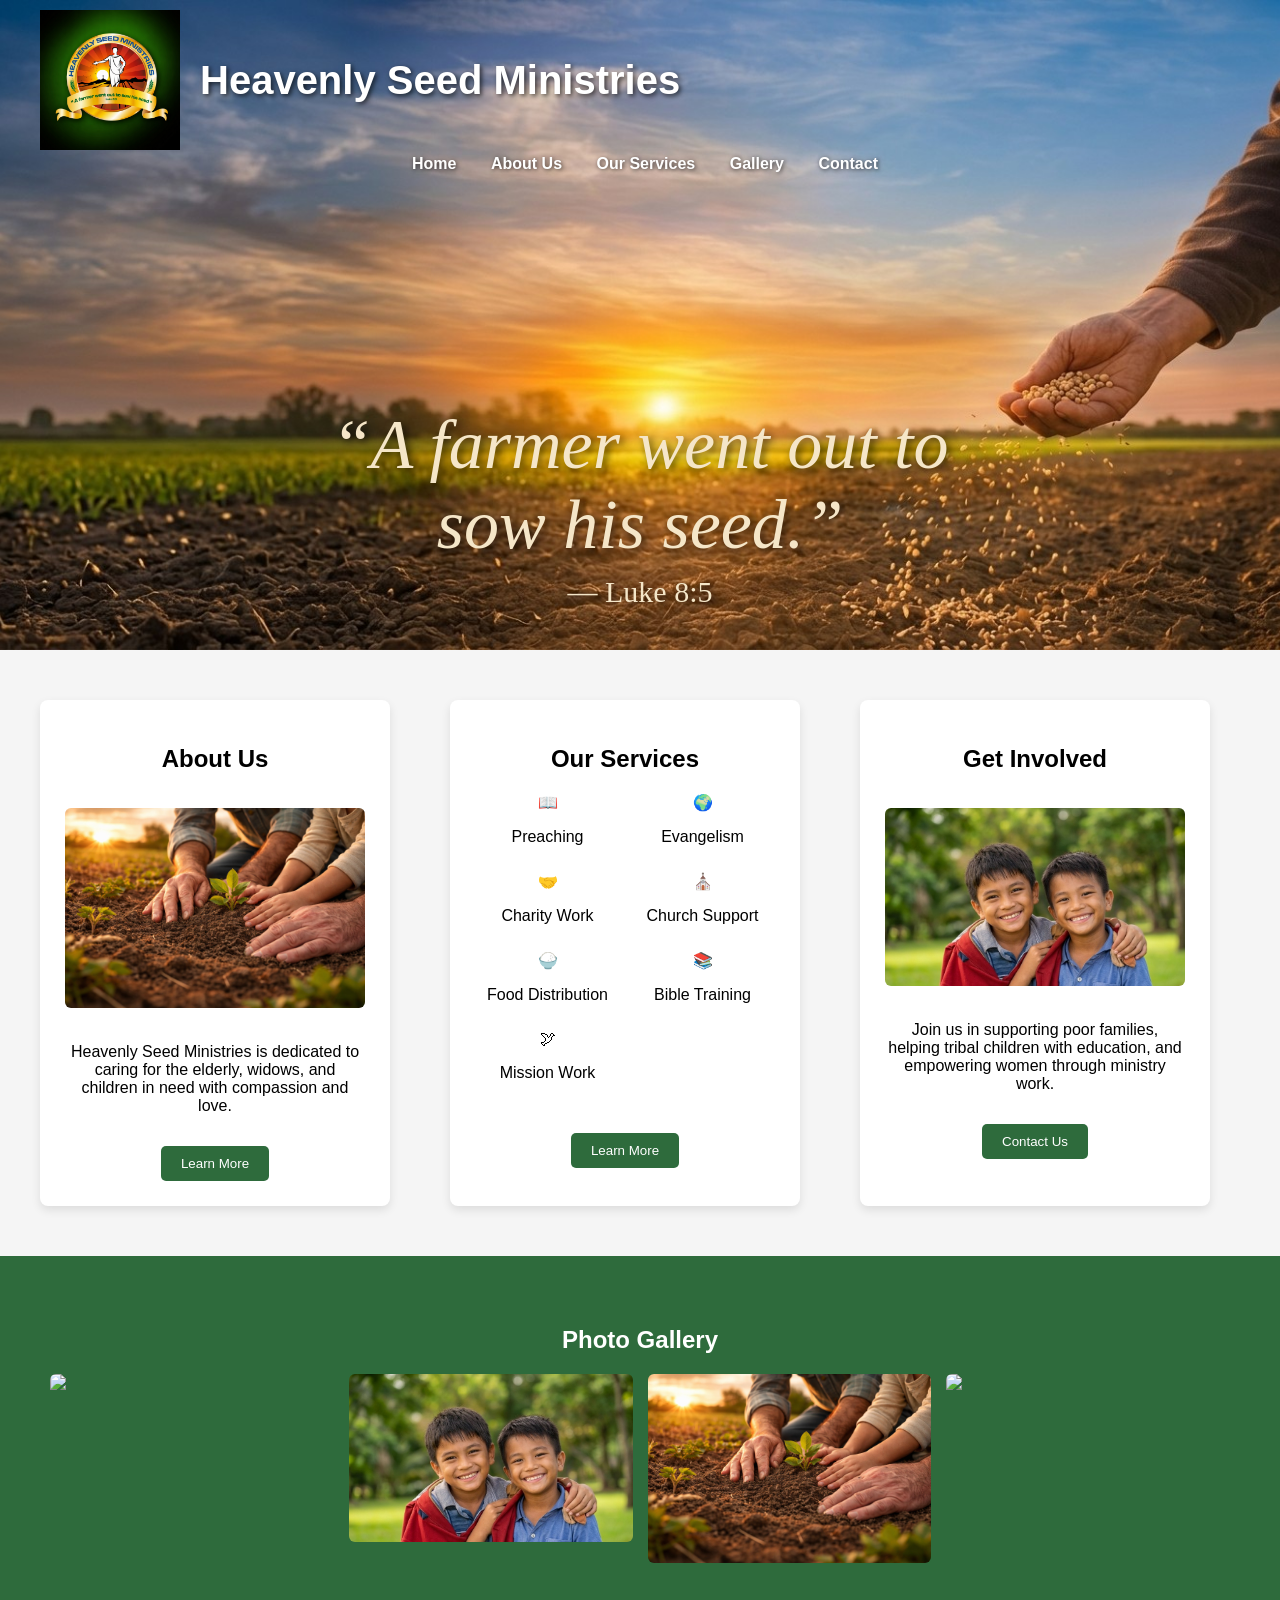
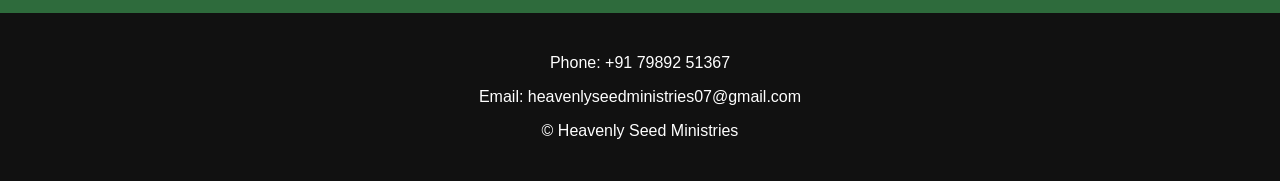
==== index.html @ ec0ad25d "Update index.html" ====
<!DOCTYPE html>
<html>
<head>

<meta charset="UTF-8">
<meta name="viewport" content="width=device-width, initial-scale=1.0">

<title>Heavenly Seed Ministries</title>

<link rel="stylesheet" href="style.css">

</head>

<body>

<!-- HEADER -->

<header class="top-header">

<img src="logo.png" class="logo">

<h1>Heavenly Seed Ministries</h1>

</header>


<!-- NAVIGATION -->

<nav class="nav">

<a href="#">Home</a>
<a href="#">About Us</a>
<a href="#">Our Services</a>
<a href="#">Gallery</a>
<a href="#">Contact</a>

</nav>


<!-- HERO BANNER -->

<section class="hero">

<div class="verse">
<p class="quote">“A farmer went out to sow his seed.”</p>
<p class="reference">— Luke 8:5</p>
</div>

</section>


<!-- ABOUT / SERVICES / GET INVOLVED -->

<section class="section-area">

<div class="three-box">

<!-- ABOUT US -->
<div class="box">
<h2>About Us</h2>

<img src="about.jpg" class="about-img">

<p>
Heavenly Seed Ministries is dedicated to caring for the elderly, widows, and children in need with compassion and love.
</p>

<button class="btn">Learn More</button>
</div>


<!-- OUR SERVICES -->
<div class="box">
<h2>Our Services</h2>

<div class="services">

<div class="service-item">
<div class="icon">📖</div>
<p>Preaching</p>
</div>

<div class="service-item">
<div class="icon">🌍</div>
<p>Evangelism</p>
</div>

<div class="service-item">
<div class="icon">🤝</div>
<p>Charity Work</p>
</div>

<div class="service-item">
<div class="icon">⛪</div>
<p>Church Support</p>
</div>

<div class="service-item">
<div class="icon">🍚</div>
<p>Food Distribution</p>
</div>

<div class="service-item">
<div class="icon">📚</div>
<p>Bible Training</p>
</div>

<div class="service-item">
<div class="icon">🕊</div>
<p>Mission Work</p>
</div>

</div>

<button class="btn">Learn More</button>
</div>


<!-- GET INVOLVED -->
<div class="box">
<h2>Get Involved</h2>

<img src="children.jpg" class="about-img">

<p>
Join us in supporting poor families, helping tribal children with education, and empowering women through ministry work.
</p>

<button class="btn">Contact Us</button>
</div>

</div>

</section>


<!-- GALLERY -->

<section class="gallery">

<h2>Photo Gallery</h2>

<div class="gallery-grid">

<img src="charity.jpg">
<img src="children.jpg">
<img src="about.jpg">
<img src="bible.jpg">

</div>

</section>



<!-- FOOTER -->

<footer class="footer">

<p>Phone: +91 79892 51367</p>

<p>Email: heavenlyseedministries07@gmail.com</p>

<p>© Heavenly Seed Ministries</p>

</footer>

</body>
</html>
---- style.css ----
body{
margin:0;
font-family:Arial, Helvetica, sans-serif;
background:#f5f5f5;
}


/* HEADER */

.top-header{
display:flex;
align-items:center;
padding:10px 40px;
position:absolute;
top:0;
width:100%;
background:transparent;
}

.logo{
width:140px;
height:auto;
margin-right:20px;
}

.top-header h1{
color:white;
font-size:40px;
margin:0;
text-shadow:2px 2px 5px rgba(0,0,0,0.7);
}


/* NAVIGATION */

.nav{
text-align:center;
padding:5px;
position:absolute;
top:150px;
width:100%;
}

.nav a{
color:white;
text-decoration:none;
margin:15px;
font-size:16px;
font-weight:bold;
text-shadow:1px 1px 4px rgba(0,0,0,0.7);
}


/* HERO BANNER */

.hero{
background:url("hero.jpg") center/cover no-repeat;
height:650px;
}


/* MAIN SECTION */

.section{
background:#f4f1e7;
padding:60px 40px;
}

.columns{
display:flex;
justify-content:center;
gap:40px;
flex-wrap:wrap;
}


.box{
background:white;
width:300px;
padding:20px;
border-radius:10px;
text-align:center;
box-shadow:0 3px 10px rgba(0,0,0,0.1);
}

.box img{
width:100%;
border-radius:6px;
}


.services{
display:grid;
grid-template-columns:1fr 1fr;
gap:10px;
margin-top:10px;
}

.service{
background:#e8f3e6;
padding:10px;
border-radius:6px;
}


/* BUTTON */

button{
margin-top:15px;
padding:10px 20px;
border:none;
background:#2e6b3c;
color:white;
border-radius:5px;
cursor:pointer;
}


/* GALLERY */

.gallery{
background:#2e6b3c;
padding:50px;
text-align:center;
color:white;
}

.gallery-grid{
display:grid;
grid-template-columns:repeat(auto-fit,minmax(200px,1fr));
gap:15px;
}

.gallery-grid img{
width:100%;
border-radius:6px;
}


/* FOOTER */

.footer{
background:#111;
color:white;
text-align:center;
padding:25px;
}


/* BIBLE VERSE ON BANNER */

.verse{
position:absolute;
top:58%;
left:50%;
transform:translate(-50%, -50%);
text-align:center;
color:#f5e6c8;
}

.quote{
font-size:70px;
font-style:italic;
font-family:Georgia, serif;
text-shadow:3px 3px 8px rgba(0,0,0,0.7);
margin:0;
}

.reference{
font-size:30px;
margin-top:10px;
font-family:Georgia, serif;
text-shadow:2px 2px 6px rgba(0,0,0,0.7);
}


/* MOBILE */

@media(max-width:768px){

.top-header{
flex-direction:column;
text-align:center;
}

.logo{
margin-bottom:10px;
}

.top-header h1{
font-size:28px;
}

.hero{
height:400px;
}

}
.three-box{
display:grid;
grid-template-columns:1fr 1fr 1fr;
gap:30px;
max-width:1200px;
margin:auto;
padding:50px 20px;
}

.box{
background:white;
padding:25px;
border-radius:8px;
text-align:center;
box-shadow:0 4px 10px rgba(0,0,0,0.1);
}

.about-img{
width:100%;
border-radius:6px;
margin:15px 0;
}

.services{
display:grid;
grid-template-columns:1fr 1fr;
gap:10px;
margin:20px 0;
}

.service{
background:#dfe7df;
padding:10px;
border-radius:6px;
}
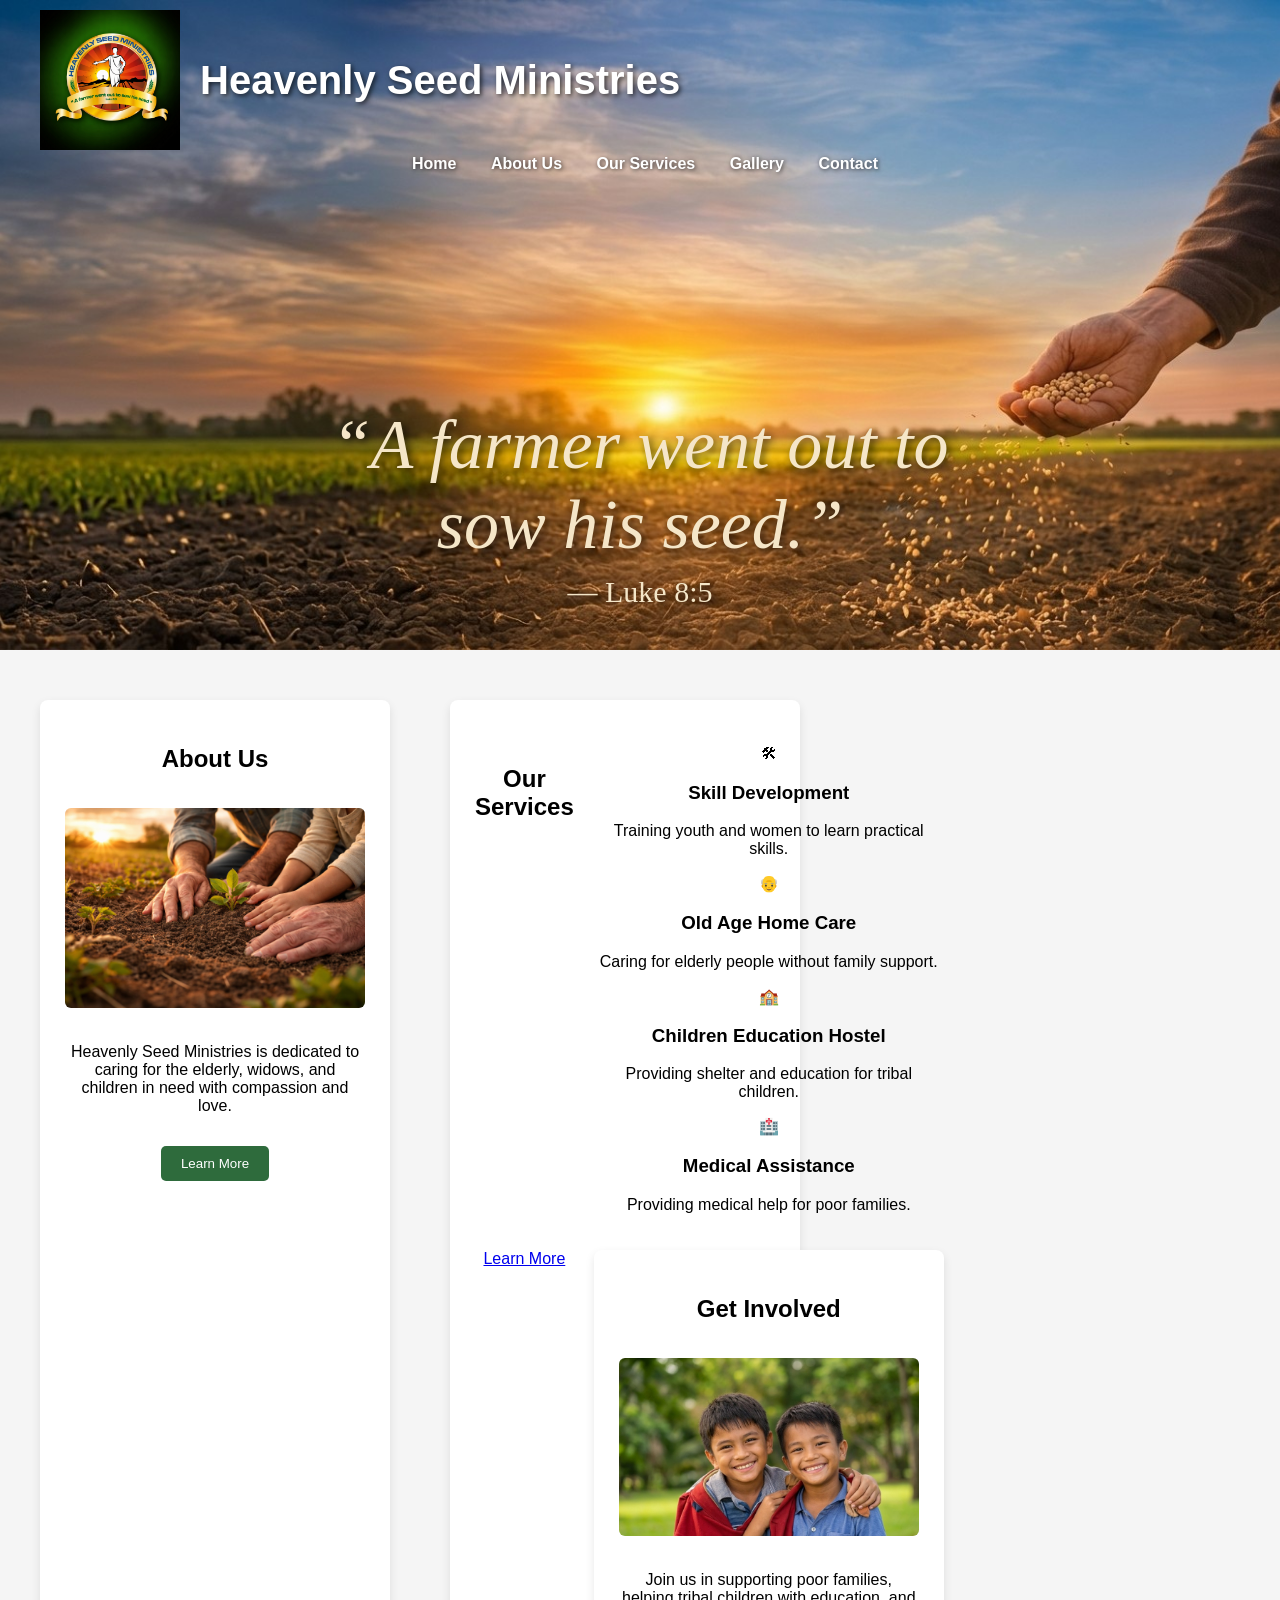
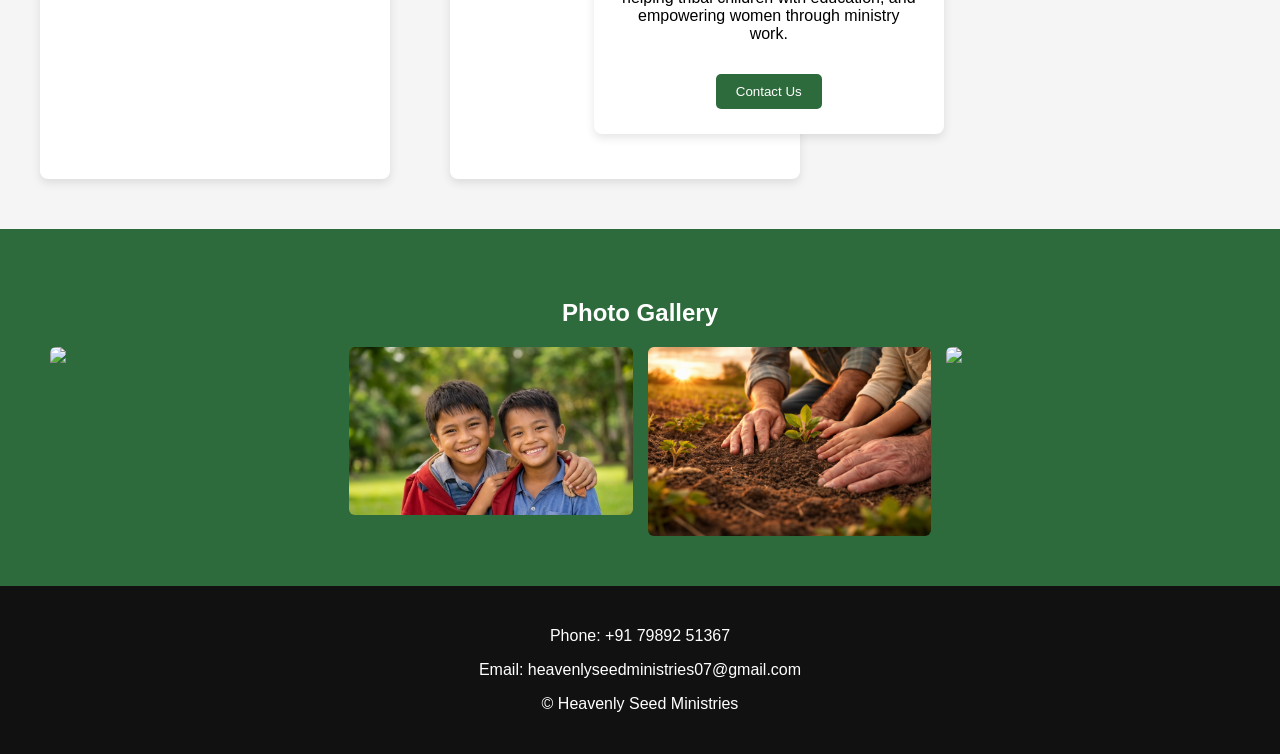
==== commit cb55da1b: "Update index.html" ====
--- a/index.html
+++ b/index.html
@@ -71,49 +71,40 @@
 
 <!-- OUR SERVICES -->
 <div class="box">
+  
+<section class="services">
+
 <h2>Our Services</h2>
 
-<div class="services">
+<div class="services-container">
 
-<div class="service-item">
-<div class="icon">📖</div>
-<p>Preaching</p>
+<div class="service-card">
+<div class="service-icon">🛠</div>
+<h3>Skill Development</h3>
+<p>Training youth and women to learn practical skills.</p>
 </div>
 
-<div class="service-item">
-<div class="icon">🌍</div>
-<p>Evangelism</p>
+<div class="service-card">
+<div class="service-icon">👴</div>
+<h3>Old Age Home Care</h3>
+<p>Caring for elderly people without family support.</p>
 </div>
 
-<div class="service-item">
-<div class="icon">🤝</div>
-<p>Charity Work</p>
+<div class="service-card">
+<div class="service-icon">🏫</div>
+<h3>Children Education Hostel</h3>
+<p>Providing shelter and education for tribal children.</p>
 </div>
 
-<div class="service-item">
-<div class="icon">⛪</div>
-<p>Church Support</p>
-</div>
-
-<div class="service-item">
-<div class="icon">🍚</div>
-<p>Food Distribution</p>
-</div>
-
-<div class="service-item">
-<div class="icon">📚</div>
-<p>Bible Training</p>
-</div>
-
-<div class="service-item">
-<div class="icon">🕊</div>
-<p>Mission Work</p>
+<div class="service-card">
+<div class="service-icon">🏥</div>
+<h3>Medical Assistance</h3>
+<p>Providing medical help for poor families.</p>
 </div>
 
 </div>
 
-<button class="btn">Learn More</button>
-</div>
+<a href="services.html" class="learn-btn">Learn More</a>
 
 
 <!-- GET INVOLVED -->
--- a/style.css
+++ b/style.css
@@ -231,3 +231,27 @@
 padding:10px;
 border-radius:6px;
 }
+.services{
+display:grid;
+grid-template-columns:1fr 1fr;
+gap:20px;
+margin-top:20px;
+}
+
+.service-item{
+text-align:center;
+}
+
+.icon{
+width:60px;
+height:60px;
+background:#2f6b3b;
+color:white;
+border-radius:50%;
+display:flex;
+align-items:center;
+justify-content:center;
+font-size:26px;
+margin:auto;
+margin-bottom:8px;
+}
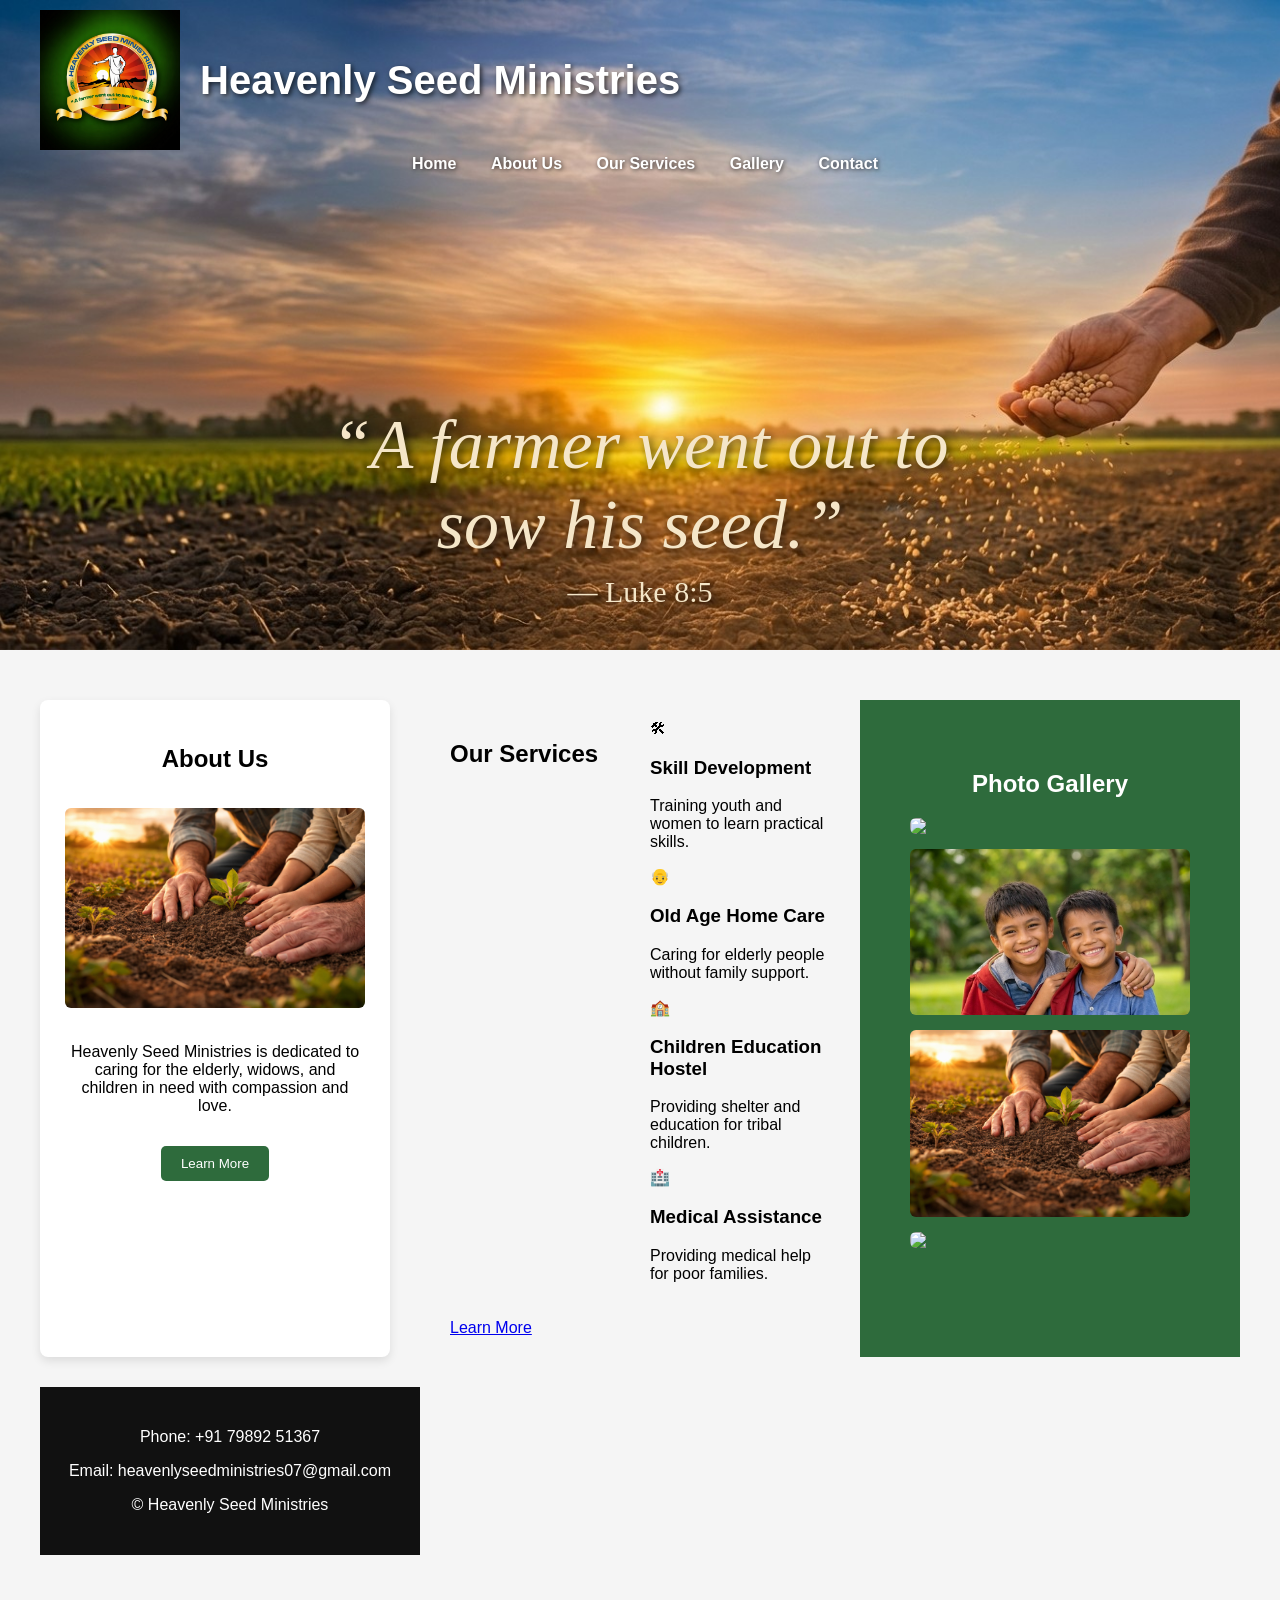
==== commit a56cfee7: "Update index.html" ====
--- a/index.html
+++ b/index.html
@@ -70,8 +70,6 @@
 
 
 <!-- OUR SERVICES -->
-<div class="box">
-  
 <section class="services">
 
 <h2>Our Services</h2>
@@ -105,22 +103,6 @@
 </div>
 
 <a href="services.html" class="learn-btn">Learn More</a>
-
-
-<!-- GET INVOLVED -->
-<div class="box">
-<h2>Get Involved</h2>
-
-<img src="children.jpg" class="about-img">
-
-<p>
-Join us in supporting poor families, helping tribal children with education, and empowering women through ministry work.
-</p>
-
-<button class="btn">Contact Us</button>
-</div>
-
-</div>
 
 </section>
 
--- a/style.css
+++ b/style.css
@@ -255,3 +255,27 @@
 margin:auto;
 margin-bottom:8px;
 }
+.services-page{
+padding:60px;
+background:#f5efe4;
+}
+
+.services-page h2{
+text-align:center;
+margin-bottom:40px;
+color:#2e7d32;
+}
+
+.service-item{
+background:white;
+padding:20px;
+margin:20px auto;
+max-width:700px;
+border-radius:8px;
+box-shadow:0 3px 10px rgba(0,0,0,0.1);
+}
+
+.service-item h3{
+color:#2e7d32;
+margin-bottom:10px;
+}
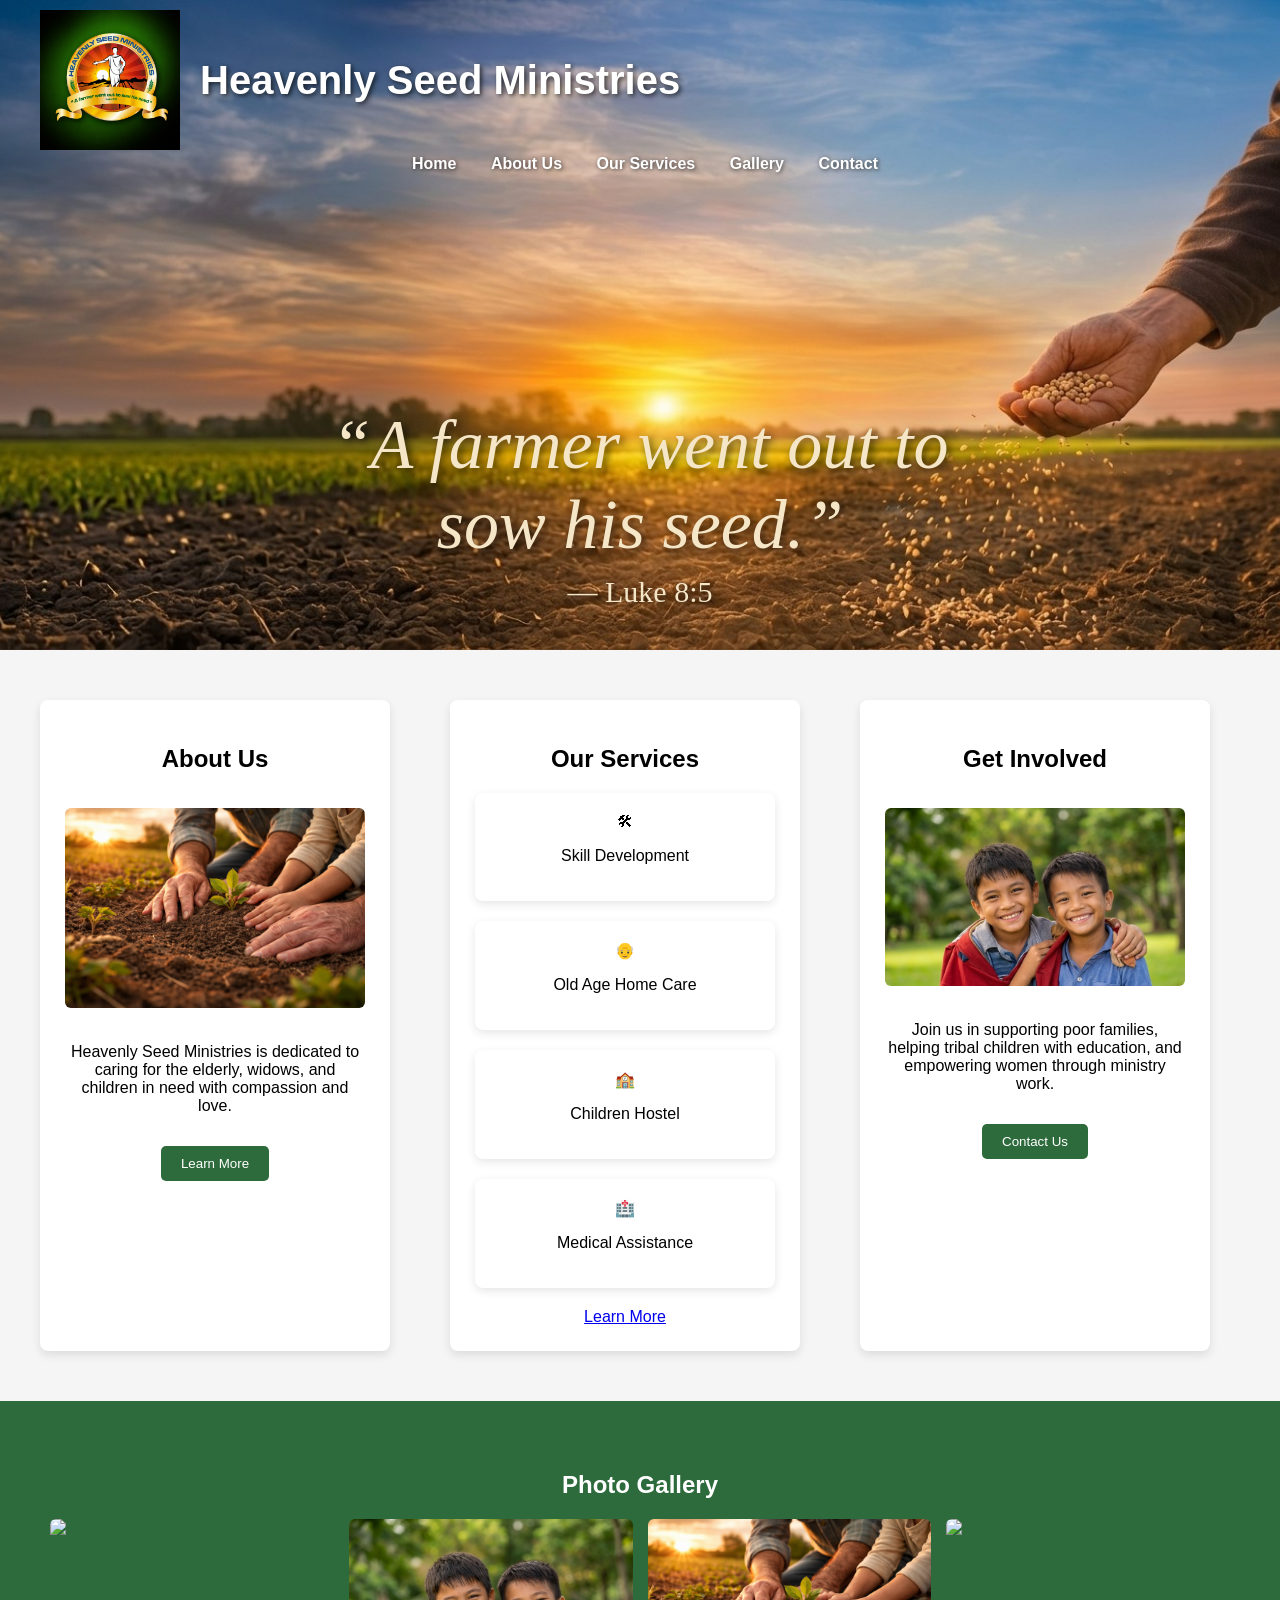
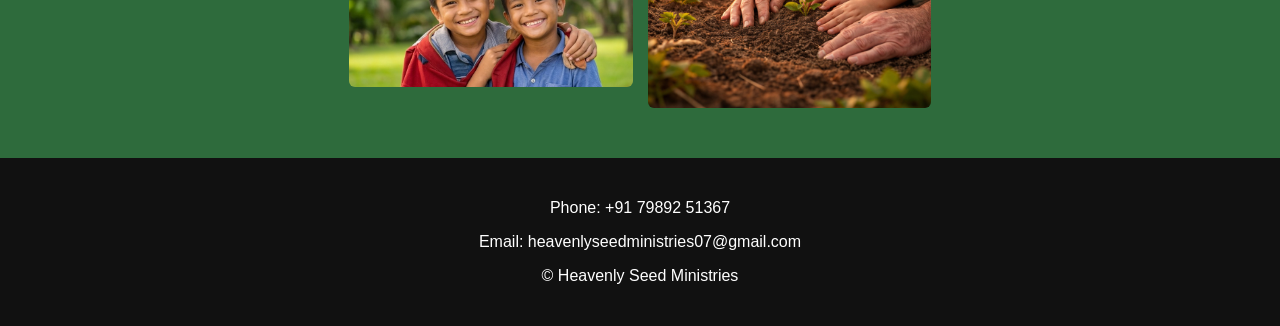
==== commit 813fdd8c: "Update index.html" ====
--- a/index.html
+++ b/index.html
@@ -70,44 +70,59 @@
 
 
 <!-- OUR SERVICES -->
-<section class="services">
+<div class="box">
 
 <h2>Our Services</h2>
 
-<div class="services-container">
+<div class="services-grid">
 
-<div class="service-card">
-<div class="service-icon">🛠</div>
-<h3>Skill Development</h3>
-<p>Training youth and women to learn practical skills.</p>
+<div class="service-item">
+🛠
+<p>Skill Development</p>
 </div>
 
-<div class="service-card">
-<div class="service-icon">👴</div>
-<h3>Old Age Home Care</h3>
-<p>Caring for elderly people without family support.</p>
+<div class="service-item">
+👴
+<p>Old Age Home Care</p>
 </div>
 
-<div class="service-card">
-<div class="service-icon">🏫</div>
-<h3>Children Education Hostel</h3>
-<p>Providing shelter and education for tribal children.</p>
+<div class="service-item">
+🏫
+<p>Children Hostel</p>
 </div>
 
-<div class="service-card">
-<div class="service-icon">🏥</div>
-<h3>Medical Assistance</h3>
-<p>Providing medical help for poor families.</p>
+<div class="service-item">
+🏥
+<p>Medical Assistance</p>
 </div>
 
 </div>
 
 <a href="services.html" class="learn-btn">Learn More</a>
 
+</div>
+
+
+<!-- GET INVOLVED -->
+<div class="box">
+
+<h2>Get Involved</h2>
+
+<img src="children.jpg" class="about-img">
+
+<p>
+Join us in supporting poor families, helping tribal children with education, and empowering women through ministry work.
+</p>
+
+<button class="btn">Contact Us</button>
+
+</div>
+
+</div>
 </section>
 
 
-<!-- GALLERY -->
+<!-- PHOTO GALLERY -->
 
 <section class="gallery">
 
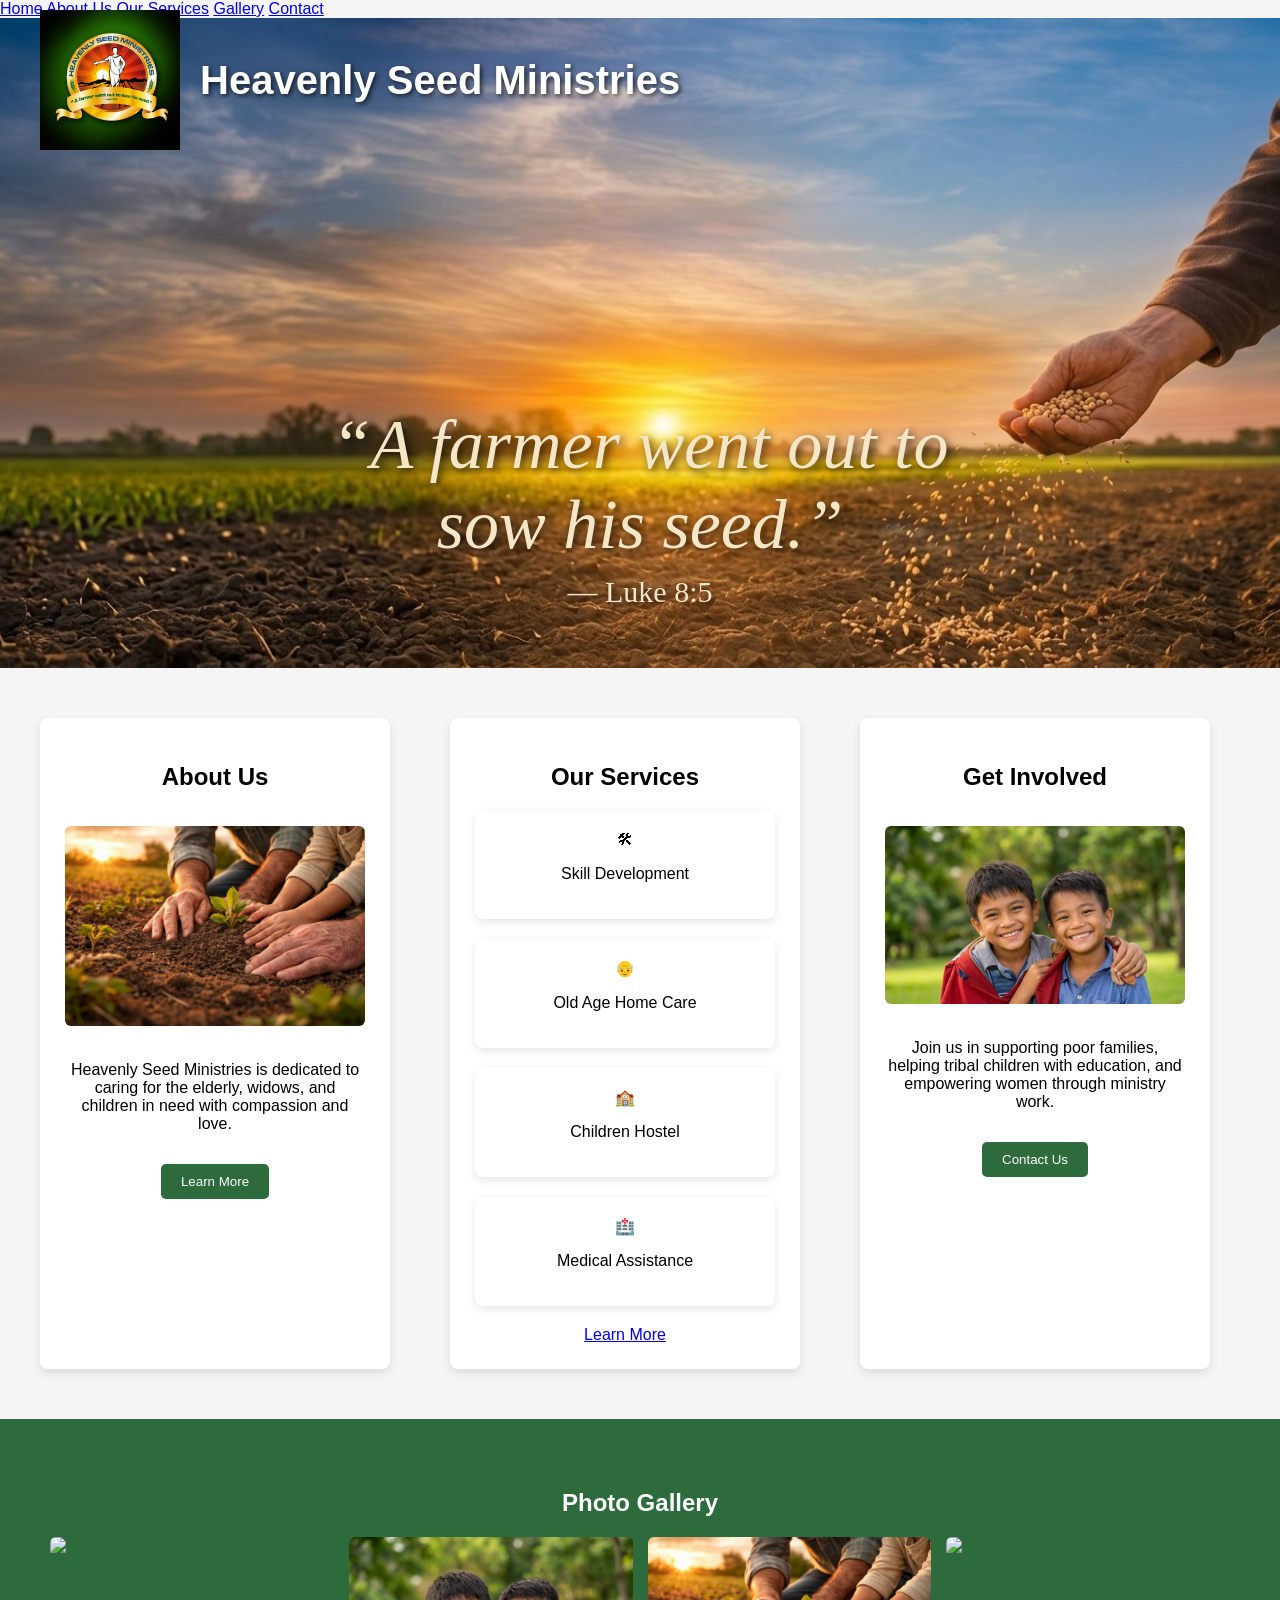
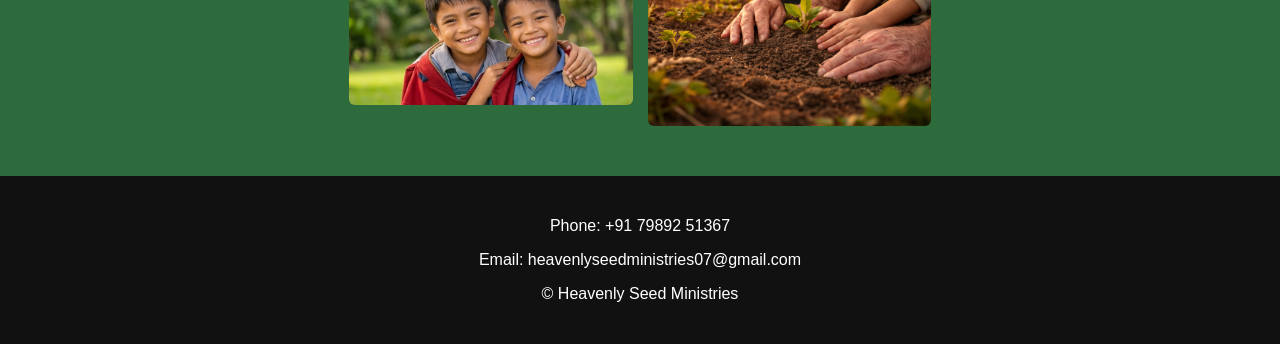
==== commit e34b3449: "Update index.html" ====
--- a/index.html
+++ b/index.html
@@ -26,16 +26,13 @@
 
 <!-- NAVIGATION -->
 
-<nav class="nav">
-
-<a href="#">Home</a>
-<a href="#">About Us</a>
-<a href="#">Our Services</a>
-<a href="#">Gallery</a>
-<a href="#">Contact</a>
-
+<nav>
+<a href="index.html">Home</a>
+<a href="about.html">About Us</a>
+<a href="services.html">Our Services</a>
+<a href="gallery.html">Gallery</a>
+<a href="contact.html">Contact</a>
 </nav>
-
 
 <!-- HERO BANNER -->
 
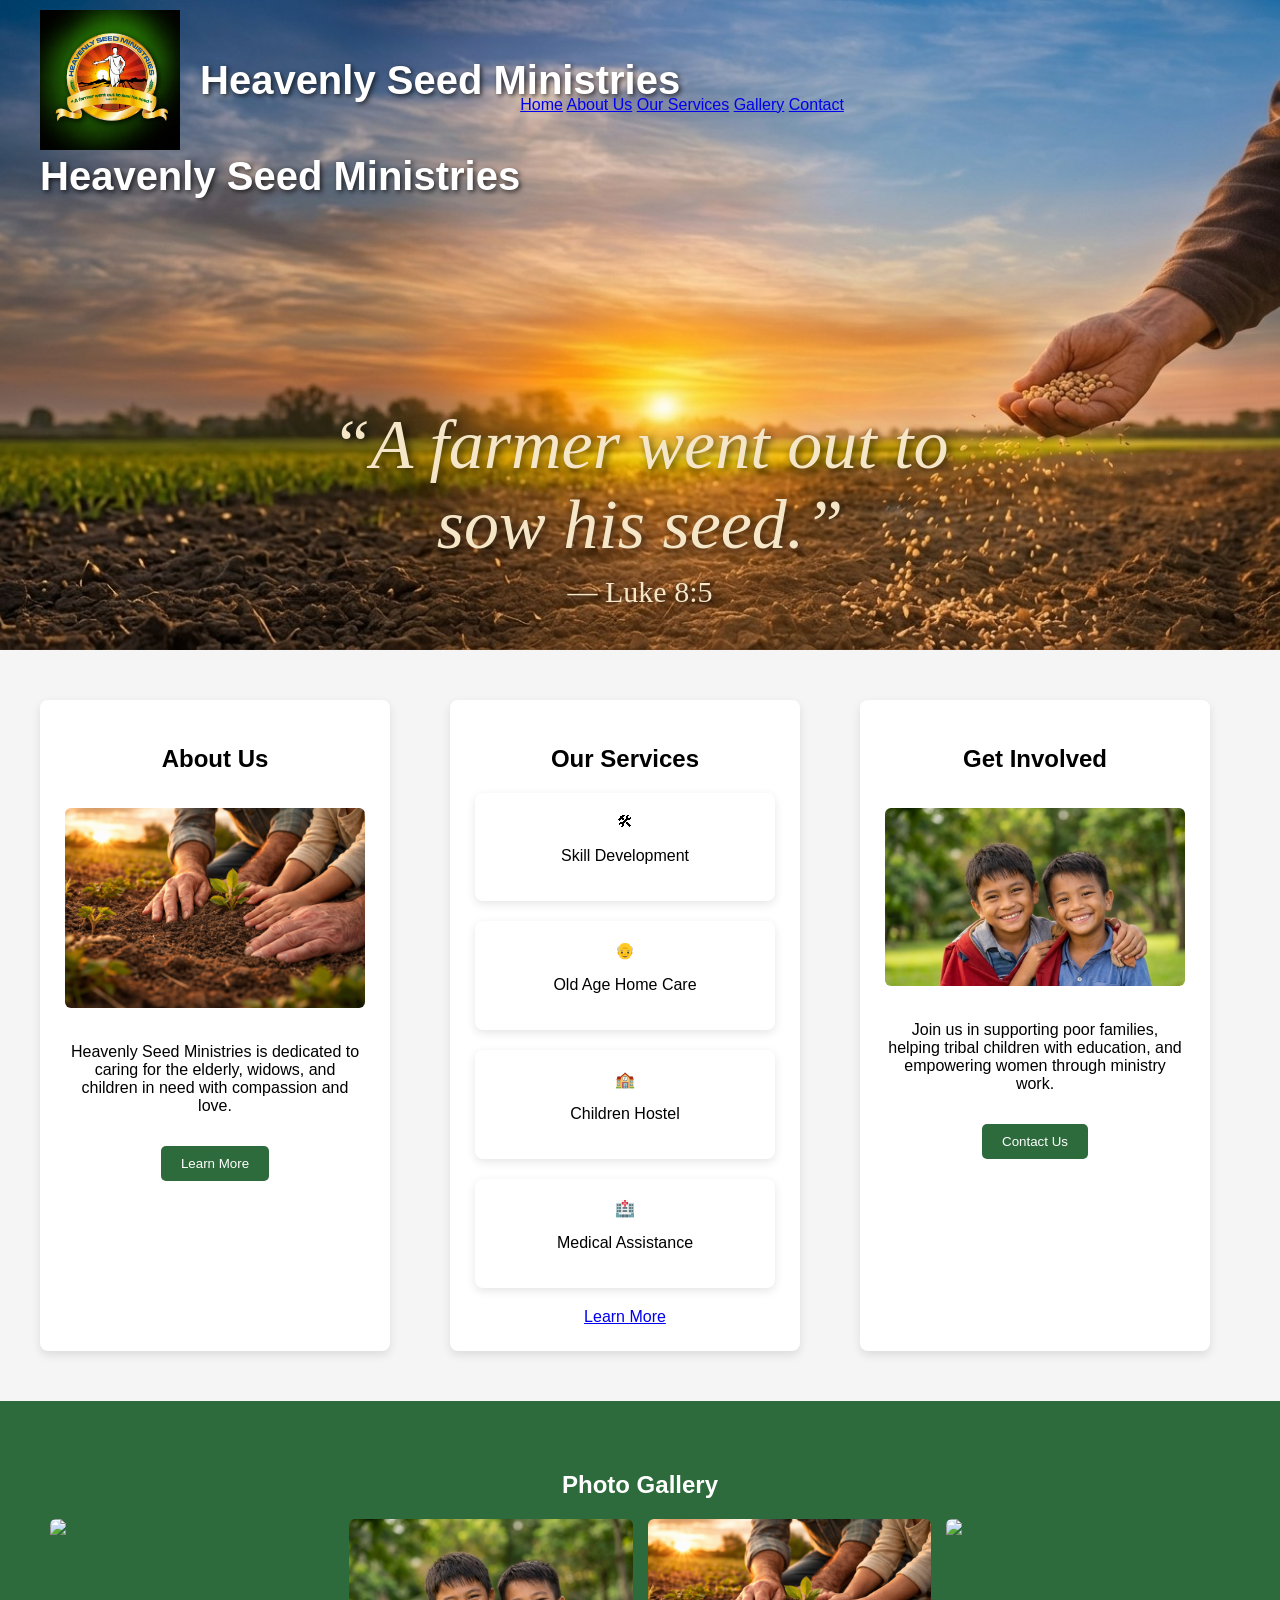
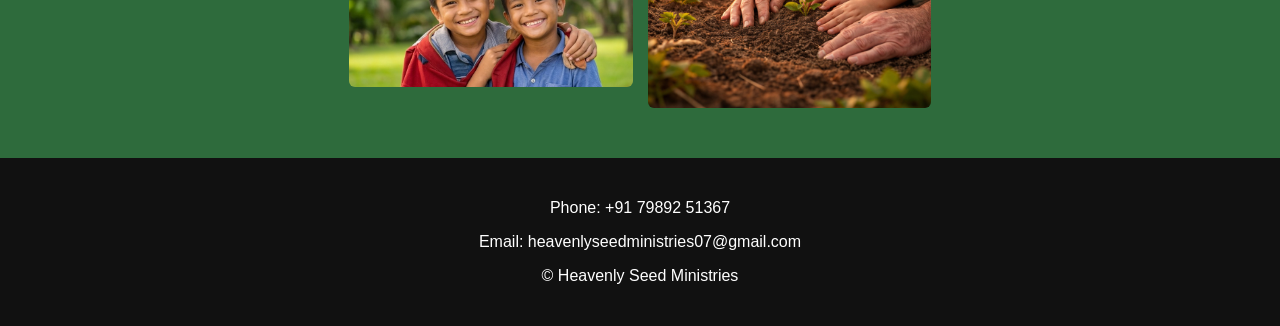
==== commit 391587d9: "Update index.html" ====
--- a/index.html
+++ b/index.html
@@ -26,13 +26,22 @@
 
 <!-- NAVIGATION -->
 
-<nav>
+<header class="top-header">
+
+<div class="logo-title">
+<img src="logo.png" class="logo">
+<h1>Heavenly Seed Ministries</h1>
+</div>
+
+<nav class="menu">
 <a href="index.html">Home</a>
 <a href="about.html">About Us</a>
 <a href="services.html">Our Services</a>
 <a href="gallery.html">Gallery</a>
 <a href="contact.html">Contact</a>
 </nav>
+
+</header>
 
 <!-- HERO BANNER -->
 
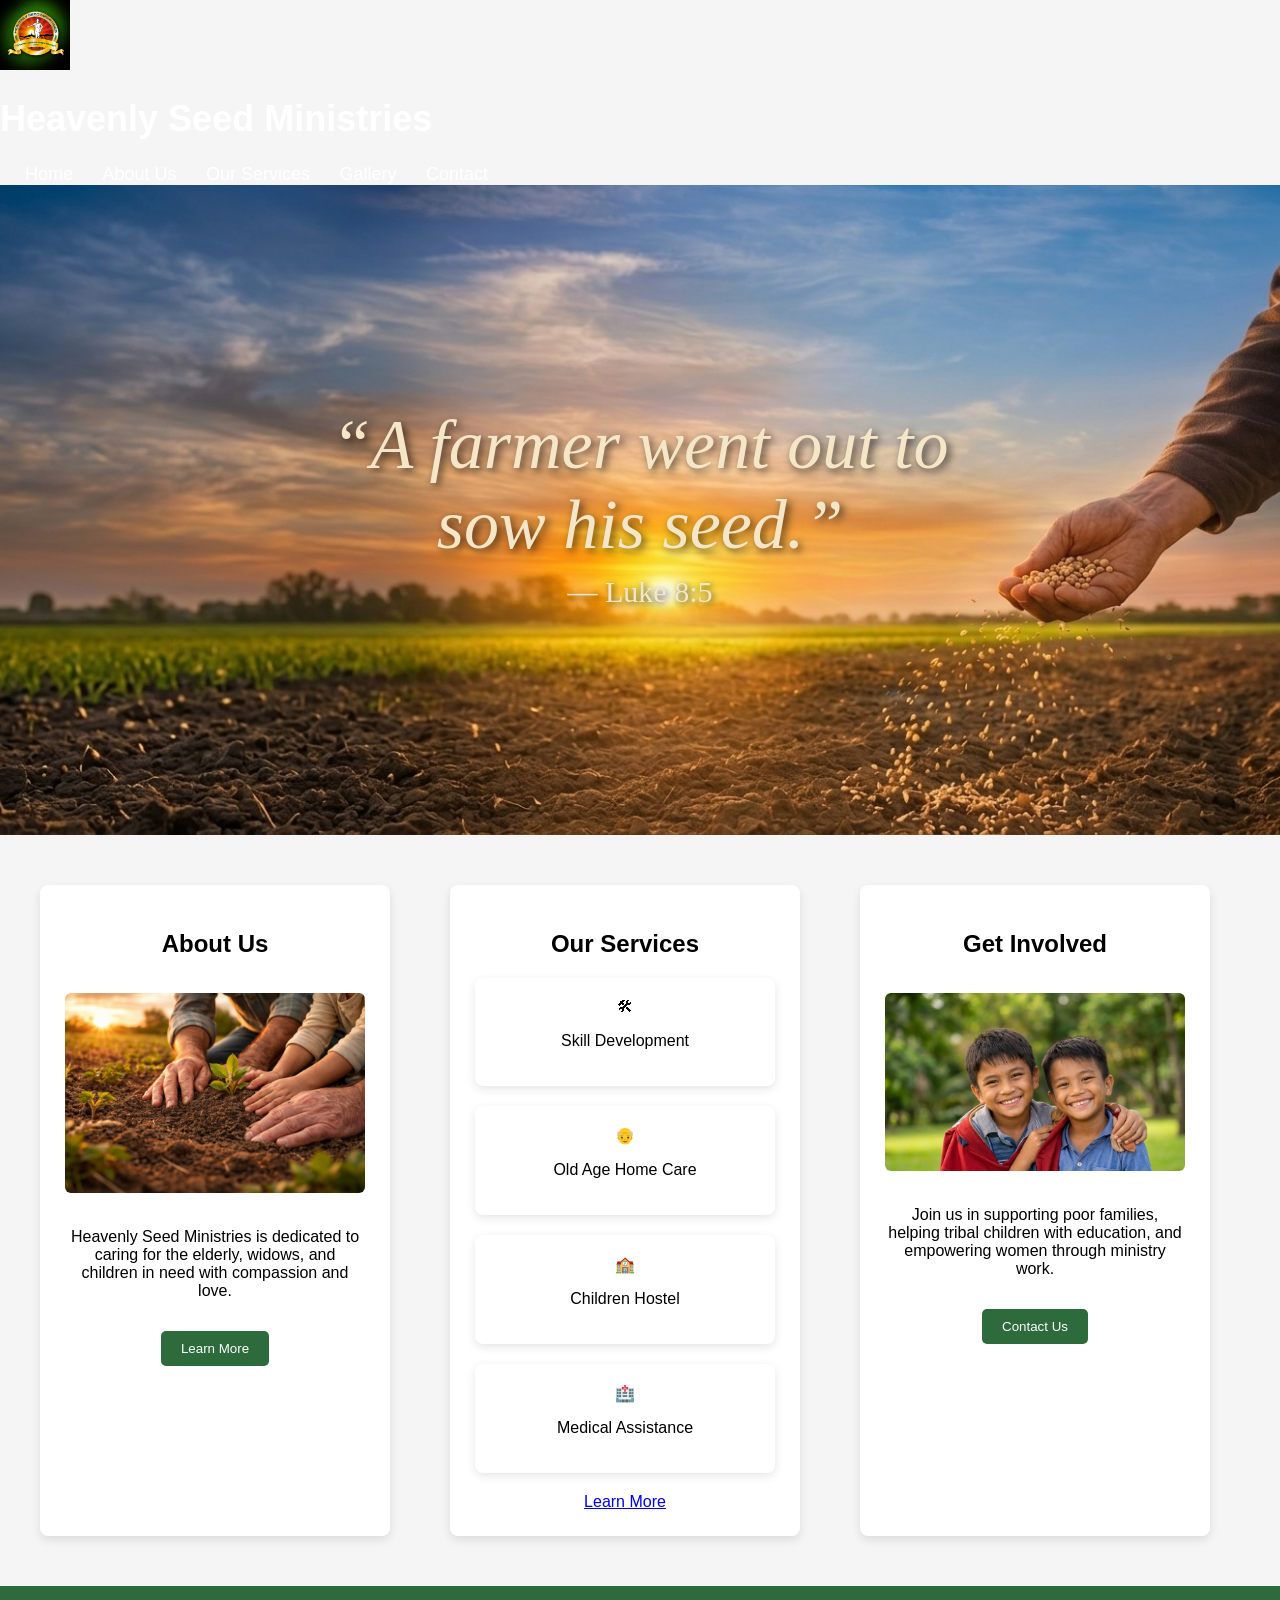
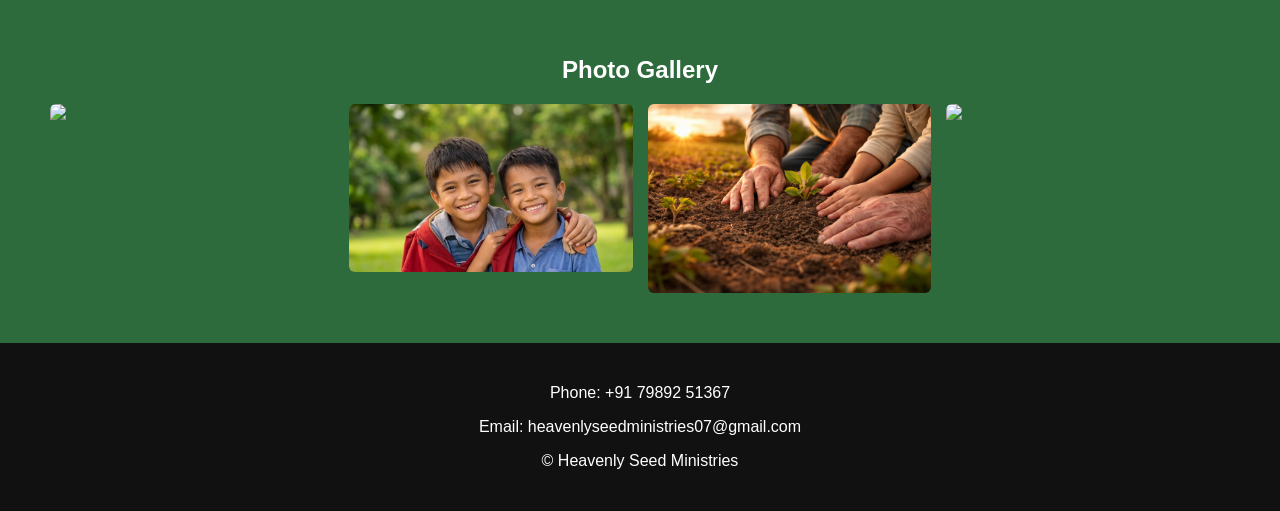
==== commit 25009b42: "Update index.html" ====
--- a/index.html
+++ b/index.html
@@ -13,18 +13,7 @@
 
 <body>
 
-<!-- HEADER -->
-
-<header class="top-header">
-
-<img src="logo.png" class="logo">
-
-<h1>Heavenly Seed Ministries</h1>
-
-</header>
-
-
-<!-- NAVIGATION -->
+<!-- HEADER + NAVIGATION -->
 
 <header class="top-header">
 
@@ -42,6 +31,7 @@
 </nav>
 
 </header>
+
 
 <!-- HERO BANNER -->
 
@@ -63,6 +53,7 @@
 
 <!-- ABOUT US -->
 <div class="box">
+
 <h2>About Us</h2>
 
 <img src="about.jpg" class="about-img">
@@ -72,6 +63,7 @@
 </p>
 
 <button class="btn">Learn More</button>
+
 </div>
 
 
@@ -125,6 +117,7 @@
 </div>
 
 </div>
+
 </section>
 
 
@@ -146,7 +139,6 @@
 </section>
 
 
-
 <!-- FOOTER -->
 
 <footer class="footer">
--- a/style.css
+++ b/style.css
@@ -7,29 +7,37 @@
 
 /* HEADER */
 
-.top-header{
+
+.logo{
+width:70px;.top-header{
 display:flex;
+justify-content:space-between;
 align-items:center;
-padding:10px 40px;
+padding:20px 60px;
+background:rgba(0,0,0,0.4);
 position:absolute;
 top:0;
 width:100%;
-background:transparent;
-}
-
-.logo{
-width:140px;
-height:auto;
-margin-right:20px;
-}
-
-.top-header h1{
-color:white;
-font-size:40px;
-margin:0;
-text-shadow:2px 2px 5px rgba(0,0,0,0.7);
-}
-
+box-sizing:border-box;
+}
+}
+
+.logo-title h1{
+color:white;
+font-size:36px;
+}
+
+.menu a{
+color:white;
+text-decoration:none;
+margin-left:25px;
+font-size:18px;
+font-weight:500;
+}
+
+.menu a:hover{
+color:#ffd700;
+}
 
 /* NAVIGATION */
 
